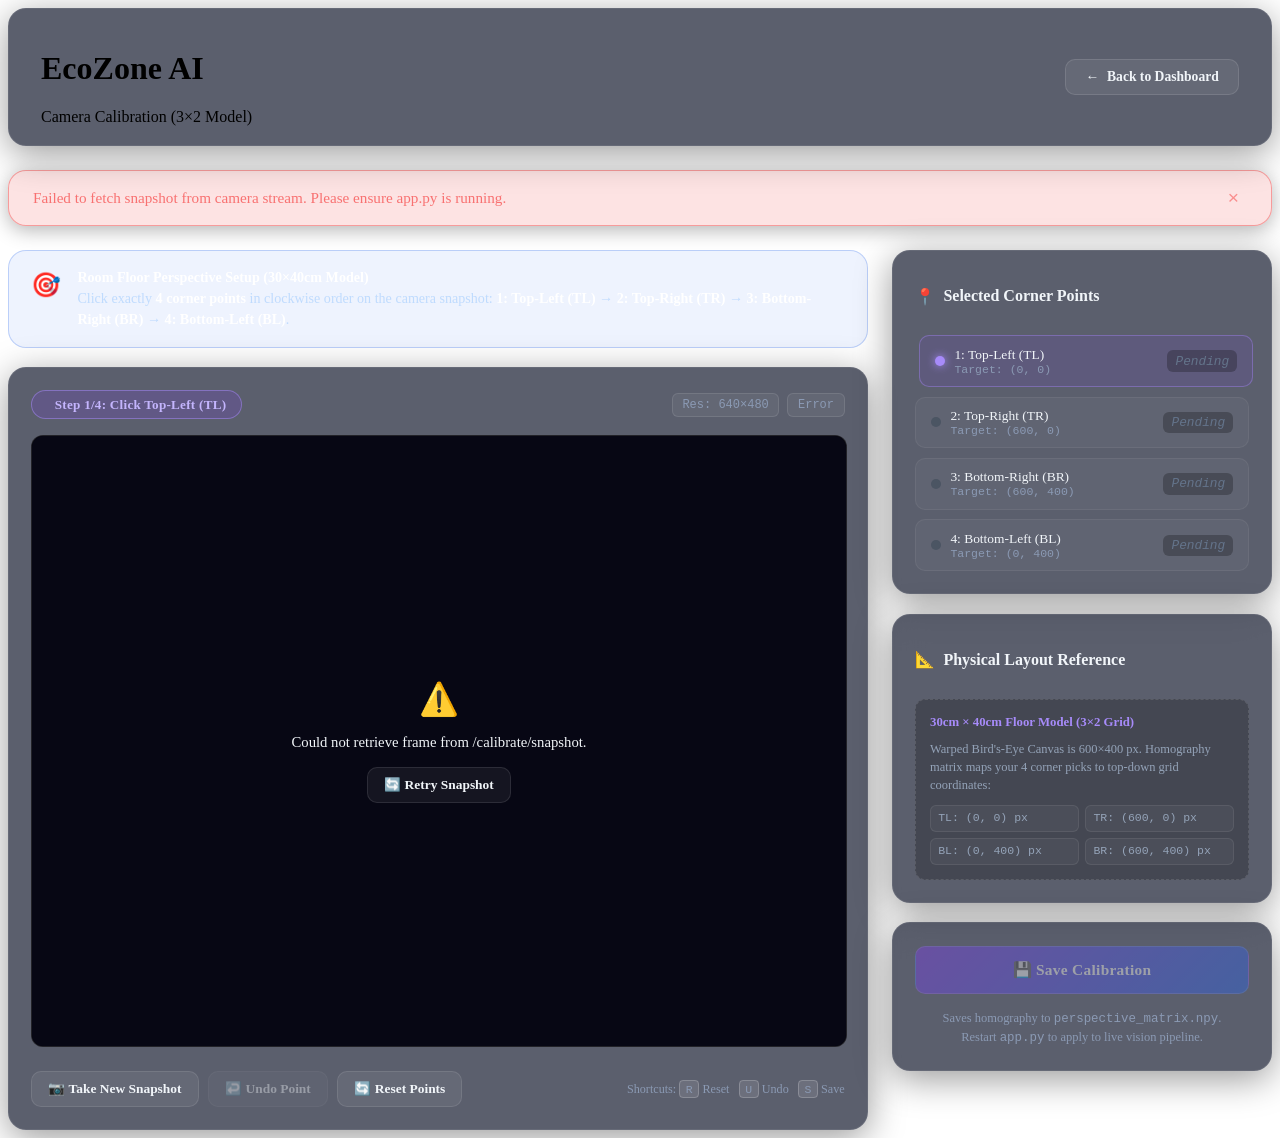
==== smart_building/templates/calibrate.html @ 0e6d8dfa "share" ====
<!DOCTYPE html>
<html lang="en">
<head>
  <meta charset="UTF-8">
  <meta name="viewport" content="width=device-width, initial-scale=1.0, maximum-scale=1.0, user-scalable=no">
  <title>EcoZone AI — Camera Perspective Calibration</title>
  <meta name="description" content="Interactive 4-point perspective calibration interface for EcoZone AI overhead camera.">

  <!-- Google Fonts: Inter & JetBrains Mono -->
  <link rel="preconnect" href="https://fonts.googleapis.com">
  <link rel="preconnect" href="https://fonts.gstatic.com" crossorigin>
  <link href="https://fonts.googleapis.com/css2?family=Inter:wght@300;400;500;600;700&family=JetBrains+Mono:wght@400;500;600&display=swap" rel="stylesheet">

  <!-- Main Dashboard Stylesheet -->
  <link rel="stylesheet" href="{{ url_for('static', filename='style.css') }}">

  <style>
    /* Dedicated Calibration Page Styles */
    .calibrate-page {
      max-width: 1360px;
      margin: 0 auto;
      display: flex;
      flex-direction: column;
      gap: 1.5rem;
    }

    .calibrate-header {
      display: flex;
      justify-content: space-between;
      align-items: center;
      padding: 1.2rem 2rem;
      background: var(--bg-card, rgba(14, 20, 40, 0.68));
      backdrop-filter: var(--blur, blur(14px));
      -webkit-backdrop-filter: var(--blur, blur(14px));
      border: 1px solid var(--border-glass, rgba(255,255,255,0.07));
      border-radius: var(--radius-card, 18px);
      box-shadow: var(--shadow-card, 0 8px 36px rgba(0,0,0,0.40));
    }

    .btn-nav-back {
      display: inline-flex;
      align-items: center;
      gap: 0.5rem;
      padding: 0.55rem 1.2rem;
      background: rgba(255, 255, 255, 0.06);
      border: 1px solid var(--border-glass, rgba(255,255,255,0.12));
      border-radius: var(--radius-sm, 10px);
      color: var(--text-main, #f1f5f9);
      text-decoration: none;
      font-size: 0.85rem;
      font-weight: 600;
      transition: var(--transition, 200ms ease-in-out);
    }
    .btn-nav-back:hover {
      background: rgba(255, 255, 255, 0.14);
      border-color: rgba(255, 255, 255, 0.25);
      transform: translateX(-2px);
    }

    .notification-banner {
      display: none;
      align-items: center;
      justify-content: space-between;
      padding: 1rem 1.5rem;
      border-radius: var(--radius-card, 18px);
      font-size: 0.95rem;
      font-weight: 500;
      animation: slideDown 0.3s cubic-bezier(0.16, 1, 0.3, 1);
      box-shadow: 0 4px 20px rgba(0,0,0,0.3);
    }
    .notification-banner.success {
      display: flex;
      background: rgba(16, 185, 129, 0.15);
      border: 1px solid rgba(16, 185, 129, 0.45);
      color: #34d399;
    }
    .notification-banner.error {
      display: flex;
      background: rgba(239, 68, 68, 0.15);
      border: 1px solid rgba(239, 68, 68, 0.45);
      color: #f87171;
    }
    .notification-close {
      background: none;
      border: none;
      color: inherit;
      font-size: 1.2rem;
      cursor: pointer;
      padding: 0 0.5rem;
      opacity: 0.75;
      transition: opacity 0.2s;
    }
    .notification-close:hover { opacity: 1; }

    @keyframes slideDown {
      from { opacity: 0; transform: translateY(-10px); }
      to { opacity: 1; transform: translateY(0); }
    }

    .calibrate-grid {
      display: grid;
      grid-template-columns: 1fr 380px;
      gap: 1.5rem;
      align-items: start;
    }

    @media (max-width: 1024px) {
      .calibrate-grid {
        grid-template-columns: 1fr;
      }
    }

    .workspace-section {
      display: flex;
      flex-direction: column;
      gap: 1.2rem;
    }

    .instruction-card {
      display: flex;
      align-items: flex-start;
      gap: 1rem;
      padding: 1rem 1.4rem;
      background: rgba(37, 99, 235, 0.08);
      border: 1px solid rgba(37, 99, 235, 0.25);
      border-radius: var(--radius-card, 18px);
      font-size: 0.88rem;
      line-height: 1.5;
      color: #bfdbfe;
    }
    .instruction-icon { font-size: 1.5rem; flex-shrink: 0; }
    .instruction-text strong { color: #ffffff; }

    .canvas-card {
      background: var(--bg-card, rgba(14, 20, 40, 0.68));
      backdrop-filter: var(--blur, blur(14px));
      -webkit-backdrop-filter: var(--blur, blur(14px));
      border: 1px solid var(--border-glass, rgba(255,255,255,0.07));
      border-radius: var(--radius-card, 18px);
      padding: 1.4rem;
      box-shadow: var(--shadow-card, 0 8px 36px rgba(0,0,0,0.40));
      display: flex;
      flex-direction: column;
      gap: 1rem;
    }

    .canvas-header {
      display: flex;
      justify-content: space-between;
      align-items: center;
      flex-wrap: wrap;
      gap: 0.75rem;
    }

    .step-badge {
      display: inline-flex;
      align-items: center;
      gap: 0.5rem;
      padding: 0.35rem 0.9rem;
      border-radius: 20px;
      font-size: 0.82rem;
      font-weight: 600;
      letter-spacing: 0.02em;
      transition: all 0.25s ease;
    }
    .step-badge.step-active {
      background: rgba(124, 58, 237, 0.18);
      border: 1px solid rgba(167, 139, 250, 0.5);
      color: #c4b5fd;
    }
    .step-badge.step-complete {
      background: rgba(16, 185, 129, 0.18);
      border: 1px solid rgba(16, 185, 129, 0.5);
      color: #34d399;
    }

    .canvas-meta-group {
      display: flex;
      gap: 0.5rem;
      flex-wrap: wrap;
    }
    .meta-pill {
      font-family: var(--text-mono, monospace);
      font-size: 0.75rem;
      padding: 0.25rem 0.6rem;
      background: rgba(255, 255, 255, 0.05);
      border: 1px solid rgba(255, 255, 255, 0.1);
      border-radius: 6px;
      color: var(--text-muted, #8b9ab4);
    }

    .canvas-wrapper {
      position: relative;
      width: 100%;
      background: #03030a;
      border: 1px solid rgba(255, 255, 255, 0.12);
      border-radius: 12px;
      overflow: hidden;
      display: flex;
      justify-content: center;
      align-items: center;
      touch-action: none;
      cursor: crosshair;
    }

    #calibrationCanvas {
      display: block;
      width: 100%;
      height: auto;
      max-height: 68vh;
      object-fit: contain;
      touch-action: none;
      user-select: none;
      -webkit-user-select: none;
    }

    .canvas-overlay {
      position: absolute;
      top: 0; left: 0; right: 0; bottom: 0;
      background: rgba(8, 8, 22, 0.88);
      backdrop-filter: blur(8px);
      display: flex;
      flex-direction: column;
      align-items: center;
      justify-content: center;
      gap: 1rem;
      z-index: 10;
      transition: opacity 0.25s ease;
    }
    .canvas-overlay.hidden {
      opacity: 0;
      pointer-events: none;
      display: none;
    }

    .spinner {
      width: 40px;
      height: 40px;
      border: 3px solid rgba(124, 58, 237, 0.2);
      border-top-color: #a78bfa;
      border-radius: 50%;
      animation: spin 0.8s linear infinite;
    }
    @keyframes spin {
      to { transform: rotate(360deg); }
    }

    .overlay-msg {
      font-size: 0.92rem;
      color: var(--text-main, #f1f5f9);
      font-weight: 500;
    }

    .canvas-toolbar {
      display: flex;
      justify-content: space-between;
      align-items: center;
      flex-wrap: wrap;
      gap: 0.75rem;
      padding-top: 0.5rem;
    }

    .btn-group {
      display: flex;
      gap: 0.6rem;
      flex-wrap: wrap;
    }

    .btn-action {
      display: inline-flex;
      align-items: center;
      gap: 0.45rem;
      padding: 0.55rem 1rem;
      font-size: 0.84rem;
      font-weight: 600;
      border-radius: var(--radius-sm, 10px);
      cursor: pointer;
      transition: var(--transition, 200ms ease-in-out);
      border: 1px solid var(--border-glass, rgba(255,255,255,0.1));
      background: rgba(255, 255, 255, 0.06);
      color: var(--text-main, #f1f5f9);
      font-family: inherit;
    }
    .btn-action:hover:not(:disabled) {
      background: rgba(255, 255, 255, 0.14);
      border-color: rgba(255, 255, 255, 0.25);
    }
    .btn-action:disabled {
      opacity: 0.4;
      cursor: not-allowed;
    }

    .keyboard-hint {
      font-size: 0.76rem;
      color: var(--text-muted, #8b9ab4);
    }
    kbd {
      background: rgba(255,255,255,0.1);
      border: 1px solid rgba(255,255,255,0.2);
      border-radius: 4px;
      padding: 0.1rem 0.35rem;
      font-family: var(--text-mono, monospace);
      font-size: 0.72rem;
    }

    .sidebar-section {
      display: flex;
      flex-direction: column;
      gap: 1.2rem;
    }

    .sidebar-card {
      background: var(--bg-card, rgba(14, 20, 40, 0.68));
      backdrop-filter: var(--blur, blur(14px));
      -webkit-backdrop-filter: var(--blur, blur(14px));
      border: 1px solid var(--border-glass, rgba(255,255,255,0.07));
      border-radius: var(--radius-card, 18px);
      padding: 1.4rem;
      box-shadow: var(--shadow-card, 0 8px 36px rgba(0,0,0,0.40));
      display: flex;
      flex-direction: column;
      gap: 1rem;
    }

    .card-title {
      font-size: 1rem;
      font-weight: 600;
      color: var(--text-main, #f1f5f9);
      display: flex;
      align-items: center;
      gap: 0.5rem;
    }

    .points-list {
      display: flex;
      flex-direction: column;
      gap: 0.6rem;
    }

    .point-item {
      display: flex;
      align-items: center;
      justify-content: space-between;
      padding: 0.65rem 0.9rem;
      border-radius: 10px;
      background: rgba(255, 255, 255, 0.03);
      border: 1px solid rgba(255, 255, 255, 0.06);
      transition: all 0.2s ease;
    }
    .point-item.active {
      background: rgba(124, 58, 237, 0.12);
      border-color: rgba(167, 139, 250, 0.4);
      transform: translateX(4px);
    }
    .point-item.completed {
      background: rgba(16, 185, 129, 0.08);
      border-color: rgba(16, 185, 129, 0.3);
    }

    .point-identity {
      display: flex;
      align-items: center;
      gap: 0.6rem;
    }
    .point-dot {
      width: 10px;
      height: 10px;
      border-radius: 50%;
      background: #4b5563;
      transition: all 0.2s ease;
    }
    .point-item.completed .point-dot {
      background: #10b981;
      box-shadow: 0 0 8px #10b981;
    }
    .point-item.active .point-dot {
      background: #a78bfa;
      box-shadow: 0 0 8px #a78bfa;
      animation: sse-pulse 1.2s infinite;
    }

    .point-name {
      font-size: 0.84rem;
      font-weight: 500;
      color: var(--text-main, #f1f5f9);
    }
    .point-target {
      font-size: 0.72rem;
      color: var(--text-muted, #8b9ab4);
      font-family: var(--text-mono, monospace);
    }

    .point-coord {
      font-family: var(--text-mono, monospace);
      font-size: 0.8rem;
      font-weight: 600;
      color: #60a5fa;
      background: rgba(0, 0, 0, 0.25);
      padding: 0.2rem 0.5rem;
      border-radius: 6px;
    }
    .point-coord.pending {
      color: var(--text-muted, #64748b);
      font-weight: 400;
      font-style: italic;
    }

    .mapping-reference-box {
      background: rgba(0, 0, 0, 0.25);
      border: 1px dashed rgba(255, 255, 255, 0.12);
      border-radius: 10px;
      padding: 0.85rem;
      display: flex;
      flex-direction: column;
      gap: 0.5rem;
      font-size: 0.78rem;
      color: var(--text-muted, #94a3b8);
      line-height: 1.45;
    }
    .mapping-reference-title {
      font-weight: 600;
      color: var(--text-accent, #a78bfa);
      font-size: 0.8rem;
    }
    .mapping-badge-row {
      display: grid;
      grid-template-columns: 1fr 1fr;
      gap: 0.4rem;
      margin-top: 0.2rem;
    }
    .map-badge {
      background: rgba(255, 255, 255, 0.04);
      border: 1px solid rgba(255, 255, 255, 0.08);
      padding: 0.25rem 0.45rem;
      border-radius: 6px;
      font-family: var(--text-mono, monospace);
      font-size: 0.72rem;
    }

    .btn-save-primary {
      display: flex;
      justify-content: center;
      align-items: center;
      gap: 0.6rem;
      width: 100%;
      padding: 0.9rem 1.5rem;
      background: var(--accent-gradient, linear-gradient(135deg, #7c3aed 0%, #2563eb 100%));
      border: 1px solid rgba(255, 255, 255, 0.2);
      border-radius: var(--radius-sm, 10px);
      color: #ffffff;
      font-size: 0.96rem;
      font-weight: 600;
      letter-spacing: 0.02em;
      cursor: pointer;
      transition: all 0.25s ease;
      box-shadow: 0 4px 18px rgba(124, 58, 237, 0.35);
      font-family: inherit;
    }
    .btn-save-primary:hover:not(:disabled) {
      box-shadow: 0 6px 26px rgba(124, 58, 237, 0.55);
      transform: translateY(-2px);
    }
    .btn-save-primary:disabled {
      opacity: 0.4;
      cursor: not-allowed;
      box-shadow: none;
      transform: none;
    }
  </style>
</head>
<body>

  <div class="dashboard-container calibrate-page">

    <!-- Top Navigation Header -->
    <header class="calibrate-header">
      <div class="logo-group">
        <h1 class="logo-text"><span class="logo-gradient">EcoZone</span> AI</h1>
        <span class="subtitle-badge">Camera Calibration (3×2 Model)</span>
      </div>
      <a href="/" class="btn-nav-back">
        <span>←</span> Back to Dashboard
      </a>
    </header>

    <!-- Global Notification Banner / Toast -->
    <div id="notification-banner" class="notification-banner">
      <span id="notification-text"></span>
      <button class="notification-close" onclick="closeNotification()">×</button>
    </div>

    <!-- Main Content Grid -->
    <div class="calibrate-grid">

      <!-- Left Column: Workspace & Canvas -->
      <section class="workspace-section">

        <!-- Instruction Alert -->
        <div class="instruction-card">
          <div class="instruction-icon">🎯</div>
          <div class="instruction-text">
            <strong>Room Floor Perspective Setup (30×40cm Model)</strong><br>
            Click exactly <strong>4 corner points</strong> in clockwise order on the camera snapshot:
            <strong>1: Top-Left (TL)</strong> → <strong>2: Top-Right (TR)</strong> → <strong>3: Bottom-Right (BR)</strong> → <strong>4: Bottom-Left (BL)</strong>.
          </div>
        </div>

        <!-- Canvas Container Card -->
        <div class="canvas-card">
          <div class="canvas-header">
            <div id="step-badge" class="step-badge step-active">
              <span id="step-dot" class="pulse-dot"></span>
              <span id="step-text">Step 1/4: Click Top-Left (TL)</span>
            </div>
            <div class="canvas-meta-group">
              <span id="resolution-pill" class="meta-pill">Res: 640×480</span>
              <span id="time-pill" class="meta-pill">Snapshot: Ready</span>
            </div>
          </div>

          <!-- Interactive HTML5 Canvas Workspace -->
          <div class="canvas-wrapper" id="canvas-wrapper">
            <canvas id="calibrationCanvas" width="640" height="480"></canvas>

            <!-- Loading Spinner Overlay -->
            <div id="canvas-loading" class="canvas-overlay">
              <div class="spinner"></div>
              <div class="overlay-msg" id="loading-msg">Fetching live snapshot from camera...</div>
            </div>

            <!-- Error State Overlay -->
            <div id="canvas-error" class="canvas-overlay hidden">
              <div style="font-size: 2rem;">⚠️</div>
              <div class="overlay-msg" id="error-overlay-msg">Failed to load camera frame.</div>
              <button class="btn-action" onclick="loadSnapshot()">🔄 Retry Snapshot</button>
            </div>
          </div>

          <!-- Canvas Quick Toolbar -->
          <div class="canvas-toolbar">
            <div class="btn-group">
              <button id="btn-refresh" class="btn-action" onclick="loadSnapshot()">
                📷 Take New Snapshot
              </button>
              <button id="btn-undo" class="btn-action" onclick="undoPoint()" disabled>
                ↩️ Undo Point
              </button>
              <button id="btn-reset" class="btn-action" onclick="resetPoints()">
                🔄 Reset Points
              </button>
            </div>
            <span class="keyboard-hint">
              Shortcuts: <kbd>R</kbd> Reset &nbsp; <kbd>U</kbd> Undo &nbsp; <kbd>S</kbd> Save
            </span>
          </div>
        </div>

      </section>

      <!-- Right Column: Step Checklist, Reference & Save Actions -->
      <aside class="sidebar-section">

        <!-- Calibration Checklist Card -->
        <div class="sidebar-card">
          <h2 class="card-title">
            <span>📍</span> Selected Corner Points
          </h2>

          <div class="points-list">
            <!-- Point 1: TL -->
            <div id="item-0" class="point-item active">
              <div class="point-identity">
                <span class="point-dot"></span>
                <div>
                  <div class="point-name">1: Top-Left (TL)</div>
                  <div class="point-target">Target: (0, 0)</div>
                </div>
              </div>
              <span id="coord-0" class="point-coord pending">Pending</span>
            </div>

            <!-- Point 2: TR -->
            <div id="item-1" class="point-item">
              <div class="point-identity">
                <span class="point-dot"></span>
                <div>
                  <div class="point-name">2: Top-Right (TR)</div>
                  <div class="point-target">Target: (600, 0)</div>
                </div>
              </div>
              <span id="coord-1" class="point-coord pending">Pending</span>
            </div>

            <!-- Point 3: BR -->
            <div id="item-2" class="point-item">
              <div class="point-identity">
                <span class="point-dot"></span>
                <div>
                  <div class="point-name">3: Bottom-Right (BR)</div>
                  <div class="point-target">Target: (600, 400)</div>
                </div>
              </div>
              <span id="coord-2" class="point-coord pending">Pending</span>
            </div>

            <!-- Point 4: BL -->
            <div id="item-3" class="point-item">
              <div class="point-identity">
                <span class="point-dot"></span>
                <div>
                  <div class="point-name">4: Bottom-Left (BL)</div>
                  <div class="point-target">Target: (0, 400)</div>
                </div>
              </div>
              <span id="coord-3" class="point-coord pending">Pending</span>
            </div>
          </div>
        </div>

        <!-- Destination Reference Guide -->
        <div class="sidebar-card">
          <h2 class="card-title">
            <span>📐</span> Physical Layout Reference
          </h2>

          <div class="mapping-reference-box">
            <div class="mapping-reference-title">30cm × 40cm Floor Model (3×2 Grid)</div>
            <div>Warped Bird's-Eye Canvas is 600×400 px. Homography matrix maps your 4 corner picks to top-down grid coordinates:</div>
            <div class="mapping-badge-row">
              <div class="map-badge">TL: (0, 0) px</div>
              <div class="map-badge">TR: (600, 0) px</div>
              <div class="map-badge">BL: (0, 400) px</div>
              <div class="map-badge">BR: (600, 400) px</div>
            </div>
          </div>
        </div>

        <!-- Action Card -->
        <div class="sidebar-card">
          <button id="btn-save" class="btn-save-primary" onclick="saveCalibration()" disabled>
            💾 Save Calibration
          </button>
          <div style="font-size: 0.78rem; color: var(--text-muted, #8b9ab4); text-align: center; line-height: 1.4;">
            Saves homography to <code>perspective_matrix.npy</code>.<br>
            Restart <code>app.py</code> to apply to live vision pipeline.
          </div>
        </div>

      </aside>

    </div><!-- /.calibrate-grid -->

  </div><!-- /.dashboard-container -->

  <script>
    /**
     * EcoZone AI — Interactive HTML5 Canvas Calibration Controller
     */
    (function () {
      // --- Constants & Config ---
      const POINT_DEFINITIONS = [
        { label: 'TL', name: 'Top-Left', color: '#10b981', target: '(0, 0)' },
        { label: 'TR', name: 'Top-Right', color: '#3b82f6', target: '(600, 0)' },
        { label: 'BR', name: 'Bottom-Right', color: '#8b5cf6', target: '(600, 400)' },
        { label: 'BL', name: 'Bottom-Left', color: '#f59e0b', target: '(0, 400)' }
      ];

      // --- DOM Elements ---
      const canvas = document.getElementById('calibrationCanvas');
      const ctx = canvas.getContext('2d');
      const loadingOverlay = document.getElementById('canvas-loading');
      const errorOverlay = document.getElementById('canvas-error');
      const errorOverlayMsg = document.getElementById('error-overlay-msg');
      const stepBadge = document.getElementById('step-badge');
      const stepText = document.getElementById('step-text');
      const resolutionPill = document.getElementById('resolution-pill');
      const timePill = document.getElementById('time-pill');
      const btnSave = document.getElementById('btn-save');
      const btnUndo = document.getElementById('btn-undo');
      const banner = document.getElementById('notification-banner');
      const bannerText = document.getElementById('notification-text');

      // --- Application State ---
      let rawImage = null;
      let points = []; // Array of { x, y, label, name, color }
      let isSaving = false;

      // --- Coordinate Extraction & Display Scaling ---
      function getCanvasCoordinates(event) {
        const rect = canvas.getBoundingClientRect();
        let clientX = 0;
        let clientY = 0;

        if (event.touches && event.touches.length > 0) {
          clientX = event.touches[0].clientX;
          clientY = event.touches[0].clientY;
        } else if (event.changedTouches && event.changedTouches.length > 0) {
          clientX = event.changedTouches[0].clientX;
          clientY = event.changedTouches[0].clientY;
        } else {
          clientX = event.clientX;
          clientY = event.clientY;
        }

        // CSS offsets
        const cssX = clientX - rect.left;
        const cssY = clientY - rect.top;

        // Scaling factors between CSS display size and internal canvas resolution
        const scaleX = canvas.width / rect.width;
        const scaleY = canvas.height / rect.height;

        let x = Math.round(cssX * scaleX);
        let y = Math.round(cssY * scaleY);

        // Clamp to image dimensions
        x = Math.max(0, Math.min(canvas.width - 1, x));
        y = Math.max(0, Math.min(canvas.height - 1, y));

        return { x, y };
      }

      // --- Canvas Drawing Engine ---
      function renderCanvas() {
        ctx.clearRect(0, 0, canvas.width, canvas.height);

        // 1. Draw snapshot image background
        if (rawImage && rawImage.complete && rawImage.naturalWidth > 0) {
          ctx.drawImage(rawImage, 0, 0, canvas.width, canvas.height);
        } else {
          // Dark fallback placeholder
          ctx.fillStyle = '#080816';
          ctx.fillRect(0, 0, canvas.width, canvas.height);
        }

        // 2. Draw connecting polygon / lines overlay
        if (points.length >= 2) {
          ctx.beginPath();
          ctx.moveTo(points[0].x, points[0].y);
          for (let i = 1; i < points.length; i++) {
            ctx.lineTo(points[i].x, points[i].y);
          }

          if (points.length === 4) {
            ctx.closePath();
            // Semi-transparent polygon surface fill
            ctx.fillStyle = 'rgba(16, 185, 129, 0.20)';
            ctx.fill();
            // Solid boundary line
            ctx.strokeStyle = '#10b981';
            ctx.lineWidth = 3;
            ctx.setLineDash([]);
            ctx.stroke();
          } else {
            // Dashed line for in-progress polygon
            ctx.strokeStyle = '#38bdf8';
            ctx.lineWidth = 2.5;
            ctx.setLineDash([8, 5]);
            ctx.stroke();
            ctx.setLineDash([]);
          }
        }

        // 3. Draw Point Markers & Labeled Badges
        points.forEach((pt, index) => {
          const { x, y, color, label } = pt;

          // Outer glowing halo
          ctx.beginPath();
          ctx.arc(x, y, 14, 0, Math.PI * 2);
          ctx.fillStyle = color + '44';
          ctx.fill();
          ctx.strokeStyle = color;
          ctx.lineWidth = 2;
          ctx.stroke();

          // Inner solid circle
          ctx.beginPath();
          ctx.arc(x, y, 6, 0, Math.PI * 2);
          ctx.fillStyle = color;
          ctx.fill();

          // White center dot
          ctx.beginPath();
          ctx.arc(x, y, 2, 0, Math.PI * 2);
          ctx.fillStyle = '#ffffff';
          ctx.fill();

          // Text Callout Pill Badge
          const badgeText = `${index + 1}: ${label} (${x}, ${y})`;
          ctx.font = '600 12px "JetBrains Mono", monospace';
          const textMetrics = ctx.measureText(badgeText);
          const badgeWidth = textMetrics.width + 16;
          const badgeHeight = 22;

          let badgeX = x + 12;
          let badgeY = y - 12 - badgeHeight;

          // Keep badge within canvas bounds
          if (badgeX + badgeWidth > canvas.width - 6) {
            badgeX = x - badgeWidth - 12;
          }
          if (badgeY < 6) {
            badgeY = y + 16;
          }

          // Badge Background Box
          ctx.fillStyle = 'rgba(8, 8, 22, 0.92)';
          ctx.strokeStyle = color;
          ctx.lineWidth = 1.5;
          roundRect(ctx, badgeX, badgeY, badgeWidth, badgeHeight, 6, true, true);

          // Badge Text
          ctx.fillStyle = '#f1f5f9';
          ctx.textBaseline = 'middle';
          ctx.fillText(badgeText, badgeX + 8, badgeY + badgeHeight / 2);
        });
      }

      // Helper to draw rounded rectangle on canvas
      function roundRect(context, x, y, width, height, radius, fill, stroke) {
        context.beginPath();
        context.moveTo(x + radius, y);
        context.lineTo(x + width - radius, y);
        context.quadraticCurveTo(x + width, y, x + width, y + radius);
        context.lineTo(x + width, y + height - radius);
        context.quadraticCurveTo(x + width, y + height, x + width - radius, y + height);
        context.lineTo(x + radius, y + height);
        context.quadraticCurveTo(x, y + height, x, y + height - radius);
        context.lineTo(x, y + radius);
        context.quadraticCurveTo(x, y, x + radius, y);
        context.closePath();
        if (fill) context.fill();
        if (stroke) context.stroke();
      }

      // --- UI State Sync ---
      function syncUI() {
        const count = points.length;

        // 1. Update Step Badge & Header Status
        if (count < 4) {
          const nextDef = POINT_DEFINITIONS[count];
          stepBadge.className = 'step-badge step-active';
          stepText.textContent = `Step ${count + 1}/4: Click ${nextDef.name} (${nextDef.label})`;
        } else {
          stepBadge.className = 'step-badge step-complete';
          stepText.textContent = `✅ 4/4 Corners Selected! Ready to Save`;
        }

        // 2. Update Checklist Items & Coordinates
        for (let i = 0; i < 4; i++) {
          const itemEl = document.getElementById(`item-${i}`);
          const coordEl = document.getElementById(`coord-${i}`);

          if (i < count) {
            itemEl.className = 'point-item completed';
            coordEl.className = 'point-coord';
            coordEl.textContent = `(${points[i].x}, ${points[i].y})`;
          } else if (i === count) {
            itemEl.className = 'point-item active';
            coordEl.className = 'point-coord pending';
            coordEl.textContent = 'Click to place';
          } else {
            itemEl.className = 'point-item';
            coordEl.className = 'point-coord pending';
            coordEl.textContent = 'Pending';
          }
        }

        // 3. Update Buttons
        btnSave.disabled = (count !== 4) || isSaving;
        btnUndo.disabled = (count === 0);

        // 4. Re-draw Canvas
        renderCanvas();
      }

      // --- Pointer / Touch Event Handlers ---
      function handleCanvasInteraction(e) {
        e.preventDefault();
        if (points.length >= 4) {
          showNotification('All 4 corners are placed. Click "Save Calibration" or "Reset" to change.', 'error');
          return;
        }

        const coords = getCanvasCoordinates(e);
        const nextDef = POINT_DEFINITIONS[points.length];

        points.push({
          x: coords.x,
          y: coords.y,
          label: nextDef.label,
          name: nextDef.name,
          color: nextDef.color
        });

        syncUI();
      }

      // --- Snapshot Ingestion ---
      function loadSnapshot() {
        loadingOverlay.classList.remove('hidden');
        errorOverlay.classList.add('hidden');
        timePill.textContent = 'Fetching...';

        const img = new Image();
        // Cache-busting timestamp
        img.src = '/calibrate/snapshot?t=' + Date.now();

        img.onload = function () {
          rawImage = img;
          canvas.width = img.naturalWidth || 640;
          canvas.height = img.naturalHeight || 480;

          resolutionPill.textContent = `Res: ${canvas.width}×${canvas.height}`;
          timePill.textContent = `Snapshot: ${new Date().toLocaleTimeString()}`;

          loadingOverlay.classList.add('hidden');
          syncUI();
        };

        img.onerror = function () {
          loadingOverlay.classList.add('hidden');
          errorOverlay.classList.remove('hidden');
          errorOverlayMsg.textContent = 'Could not retrieve frame from /calibrate/snapshot.';
          timePill.textContent = 'Error';
          showNotification('Failed to fetch snapshot from camera stream. Please ensure app.py is running.', 'error');
        };
      }

      // --- Actions: Reset, Undo, Save ---
      function resetPoints() {
        points = [];
        closeNotification();
        syncUI();
      }

      function undoPoint() {
        if (points.length > 0) {
          points.pop();
          closeNotification();
          syncUI();
        }
      }

      async function saveCalibration() {
        if (points.length !== 4) {
          showNotification('Please place all 4 corner points before saving.', 'error');
          return;
        }

        isSaving = true;
        btnSave.disabled = true;
        btnSave.innerHTML = '<span class="spinner" style="width:16px;height:16px;border-width:2px;display:inline-block;margin-right:8px;"></span> Saving...';

        const payload = {
          points: points.map(p => [p.x, p.y]),
          img_width: canvas.width,
          img_height: canvas.height
        };

        try {
          const response = await fetch('/calibrate/save', {
            method: 'POST',
            headers: {
              'Content-Type': 'application/json'
            },
            body: JSON.stringify(payload)
          });

          const data = await response.json();

          if (response.ok && data.status === 'ok') {
            showNotification('✅ Calibration saved! Restart app.py to apply.', 'success');
          } else {
            showNotification(`❌ Error saving calibration: ${data.message || 'Server error'}`, 'error');
          }
        } catch (err) {
          console.error('Failed to POST /calibrate/save:', err);
          showNotification('❌ Network error while saving calibration matrix.', 'error');
        } finally {
          isSaving = false;
          btnSave.innerHTML = '💾 Save Calibration';
          syncUI();
        }
      }

      // --- Notifications ---
      function showNotification(msg, type = 'success') {
        bannerText.innerHTML = msg;
        banner.className = `notification-banner ${type}`;
        banner.style.display = 'flex';
      }

      function closeNotification() {
        banner.className = 'notification-banner';
        banner.style.display = 'none';
      }

      // --- Keyboard Navigation ---
      function handleKeyDown(e) {
        if (e.target.tagName === 'INPUT' || e.target.tagName === 'TEXTAREA') return;
        const key = e.key.toLowerCase();
        if (key === 'r') {
          resetPoints();
        } else if (key === 'u') {
          undoPoint();
        } else if (key === 's' && points.length === 4 && !isSaving) {
          saveCalibration();
        }
      }

      // --- Attach Global Event Listeners ---
      canvas.addEventListener('pointerdown', handleCanvasInteraction);
      window.addEventListener('keydown', handleKeyDown);

      // Expose functions globally for HTML event handlers
      window.loadSnapshot = loadSnapshot;
      window.resetPoints = resetPoints;
      window.undoPoint = undoPoint;
      window.saveCalibration = saveCalibration;
      window.closeNotification = closeNotification;

      // Initial snapshot fetch on DOM load
      document.addEventListener('DOMContentLoaded', loadSnapshot);
    })();
  </script>
</body>
</html>
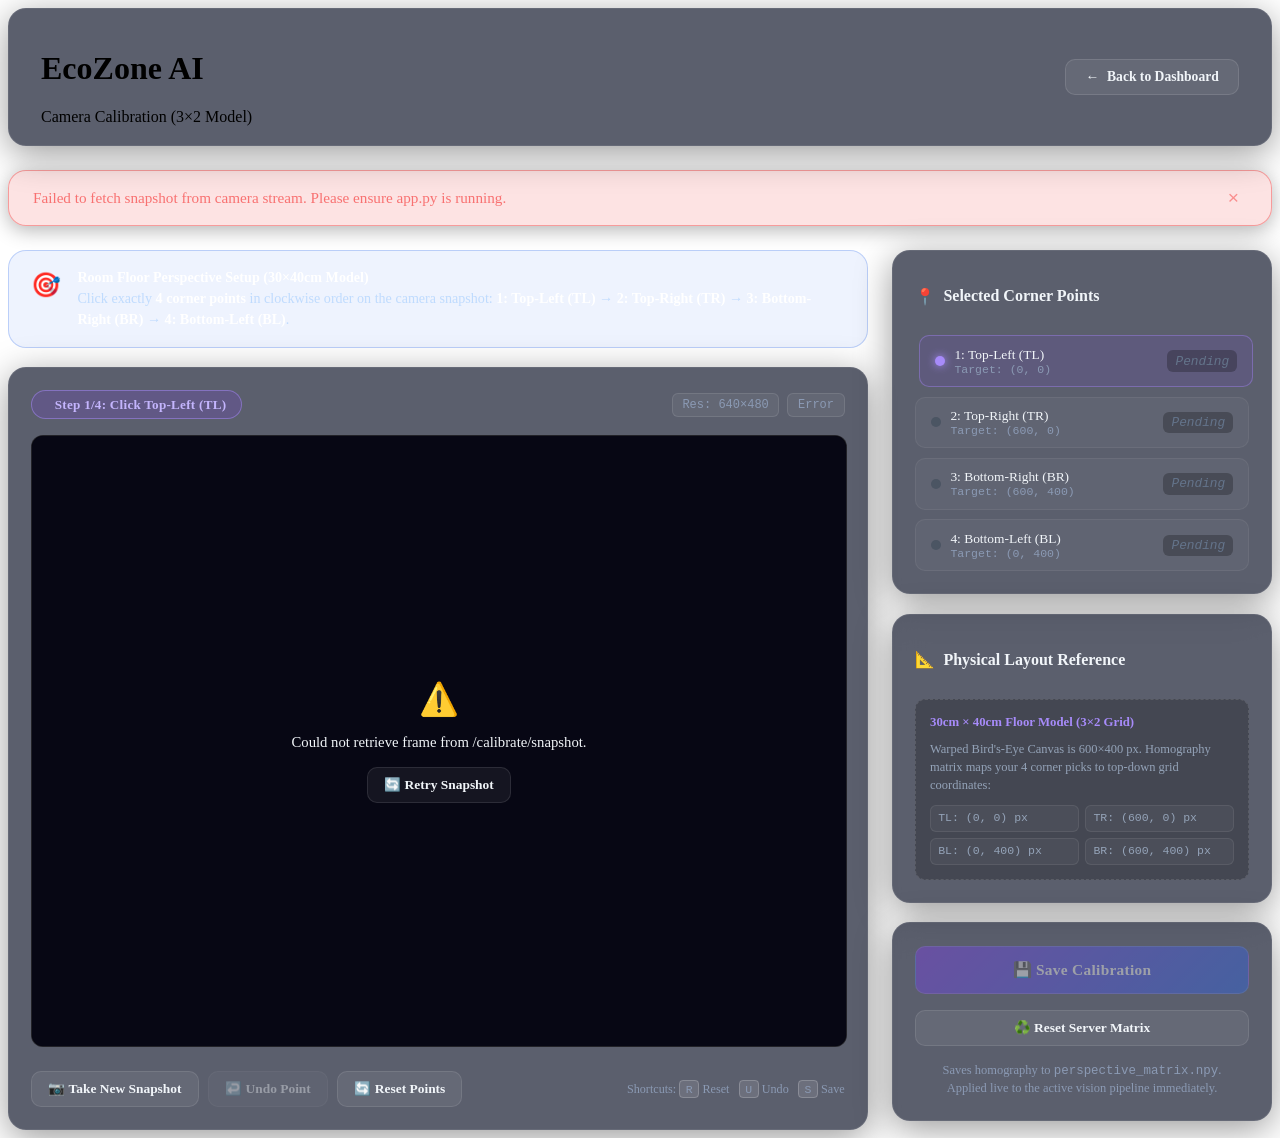
==== commit e9a2bb99: "update 15/11" ====
--- a/smart_building/templates/calibrate.html
+++ b/smart_building/templates/calibrate.html
@@ -640,9 +640,12 @@
           <button id="btn-save" class="btn-save-primary" onclick="saveCalibration()" disabled>
             💾 Save Calibration
           </button>
+          <button id="btn-reset-matrix" class="btn-action" style="width:100%; justify-content:center;" onclick="resetServerCalibration()">
+            ♻️ Reset Server Matrix
+          </button>
           <div style="font-size: 0.78rem; color: var(--text-muted, #8b9ab4); text-align: center; line-height: 1.4;">
             Saves homography to <code>perspective_matrix.npy</code>.<br>
-            Restart <code>app.py</code> to apply to live vision pipeline.
+            Applied live to the active vision pipeline immediately.
           </div>
         </div>
 
@@ -972,7 +975,7 @@
           const data = await response.json();
 
           if (response.ok && data.status === 'ok') {
-            showNotification('✅ Calibration saved! Restart app.py to apply.', 'success');
+            showNotification('✅ Calibration saved and applied live to vision pipeline!', 'success');
           } else {
             showNotification(`❌ Error saving calibration: ${data.message || 'Server error'}`, 'error');
           }
@@ -986,6 +989,21 @@
         }
       }
 
+      async function resetServerCalibration() {
+        try {
+          const response = await fetch('/calibrate/reset', { method: 'POST' });
+          const data = await response.json();
+          if (response.ok && data.status === 'ok') {
+            resetPoints();
+            showNotification('♻️ Server calibration matrix reset to identity.', 'success');
+          } else {
+            showNotification(`❌ Error resetting calibration: ${data.message || 'Server error'}`, 'error');
+          }
+        } catch (err) {
+          showNotification('❌ Network error while resetting calibration matrix.', 'error');
+        }
+      }
+
       // --- Notifications ---
       function showNotification(msg, type = 'success') {
         bannerText.innerHTML = msg;
@@ -1020,6 +1038,7 @@
       window.resetPoints = resetPoints;
       window.undoPoint = undoPoint;
       window.saveCalibration = saveCalibration;
+      window.resetServerCalibration = resetServerCalibration;
       window.closeNotification = closeNotification;
 
       // Initial snapshot fetch on DOM load
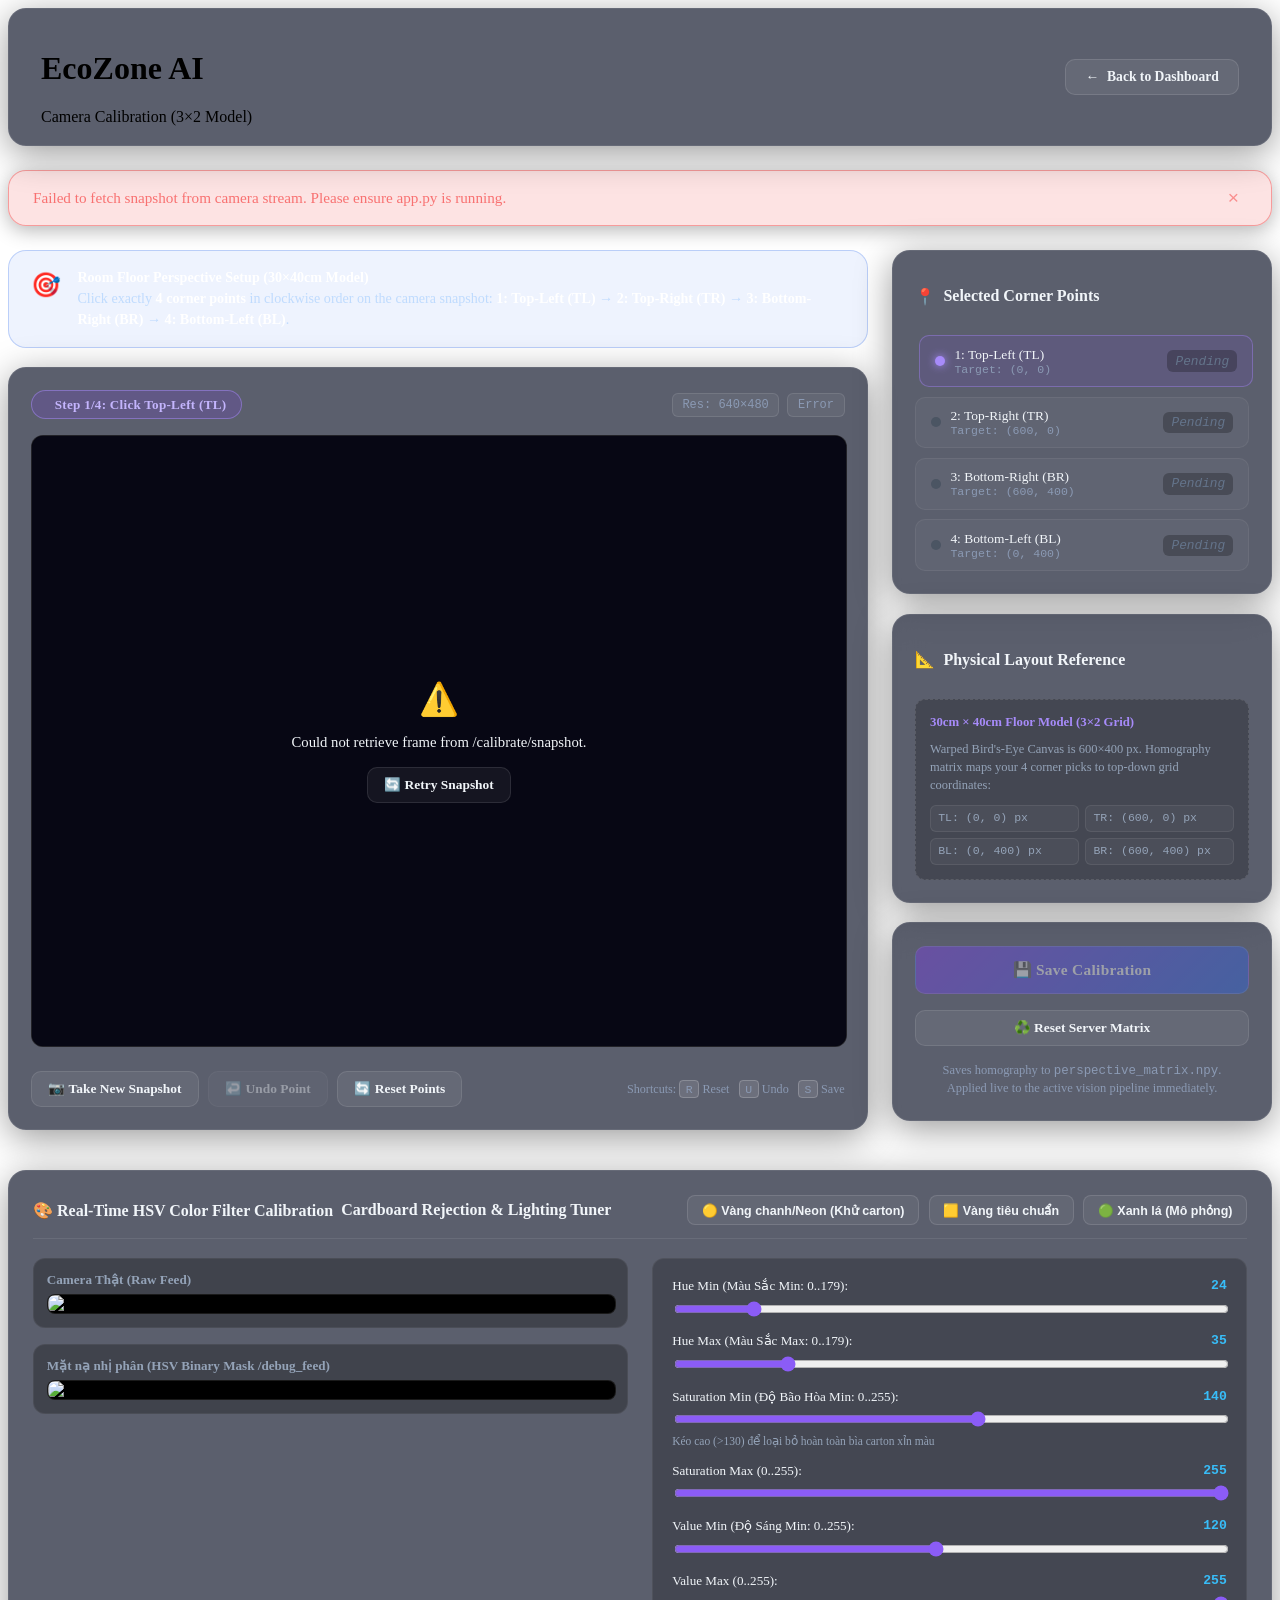
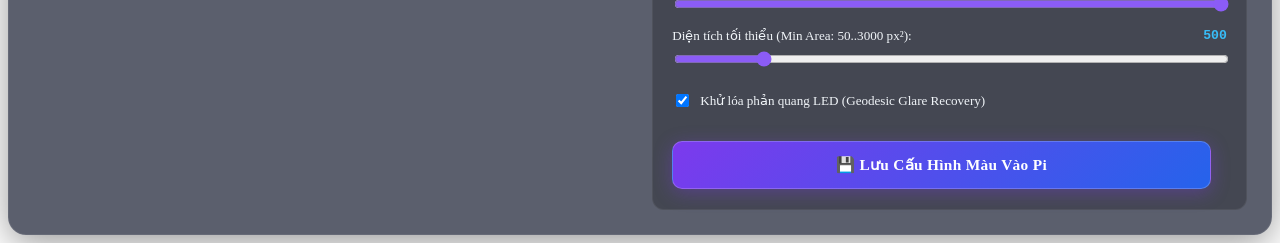
==== commit 5d0e3a50: "feat(ui): add live HSV color calibrator and cardboard rejection presets" ====
--- a/smart_building/templates/calibrate.html
+++ b/smart_building/templates/calibrate.html
@@ -466,6 +466,141 @@
       box-shadow: none;
       transform: none;
     }
+
+    /* HSV Calibrator Styles */
+    .hsv-calibrator-card {
+      background: var(--bg-card, rgba(14, 20, 40, 0.68));
+      backdrop-filter: var(--blur, blur(14px));
+      -webkit-backdrop-filter: var(--blur, blur(14px));
+      border: 1px solid var(--border-glass, rgba(255,255,255,0.07));
+      border-radius: var(--radius-card, 18px);
+      padding: 1.5rem;
+      box-shadow: var(--shadow-card, 0 8px 36px rgba(0,0,0,0.40));
+      display: flex;
+      flex-direction: column;
+      gap: 1.2rem;
+      margin-top: 1rem;
+    }
+    .hsv-header {
+      display: flex;
+      justify-content: space-between;
+      align-items: center;
+      flex-wrap: wrap;
+      gap: 1rem;
+      padding-bottom: 0.8rem;
+      border-bottom: 1px solid rgba(255,255,255,0.08);
+    }
+    .hsv-actions-top {
+      display: flex;
+      gap: 0.6rem;
+      flex-wrap: wrap;
+    }
+    .btn-preset {
+      padding: 0.4rem 0.85rem;
+      font-size: 0.78rem;
+      font-weight: 600;
+      border-radius: 8px;
+      background: rgba(255, 255, 255, 0.05);
+      border: 1px solid rgba(255, 255, 255, 0.12);
+      color: var(--text-main, #f1f5f9);
+      cursor: pointer;
+      transition: all 0.2s;
+    }
+    .btn-preset:hover {
+      background: rgba(255, 255, 255, 0.12);
+      border-color: rgba(255, 255, 255, 0.25);
+    }
+    .hsv-grid {
+      display: grid;
+      grid-template-columns: 1fr 1fr;
+      gap: 1.5rem;
+    }
+    @media (max-width: 900px) {
+      .hsv-grid {
+        grid-template-columns: 1fr;
+      }
+    }
+    .hsv-feeds-panel {
+      display: flex;
+      flex-direction: column;
+      gap: 1rem;
+    }
+    .feed-box {
+      display: flex;
+      flex-direction: column;
+      gap: 0.4rem;
+      background: rgba(0,0,0,0.3);
+      padding: 0.8rem;
+      border-radius: 12px;
+      border: 1px solid rgba(255,255,255,0.06);
+    }
+    .feed-label {
+      font-size: 0.82rem;
+      font-weight: 600;
+      color: var(--text-muted, #94a3b8);
+    }
+    .live-stream-img {
+      width: 100%;
+      height: auto;
+      border-radius: 8px;
+      border: 1px solid rgba(255,255,255,0.1);
+      background: #000;
+    }
+    .hsv-controls-panel {
+      display: flex;
+      flex-direction: column;
+      gap: 0.9rem;
+      background: rgba(0,0,0,0.25);
+      padding: 1.2rem;
+      border-radius: 12px;
+      border: 1px solid rgba(255,255,255,0.06);
+    }
+    .slider-group {
+      display: flex;
+      flex-direction: column;
+      gap: 0.3rem;
+    }
+    .slider-header {
+      display: flex;
+      justify-content: space-between;
+      font-size: 0.82rem;
+      color: var(--text-main, #f1f5f9);
+    }
+    .slider-val {
+      font-family: var(--text-mono, monospace);
+      font-weight: 700;
+      color: #38bdf8;
+    }
+    .slider-hint {
+      font-size: 0.72rem;
+      color: #94a3b8;
+    }
+    .slider-group input[type=range] {
+      width: 100%;
+      accent-color: #8b5cf6;
+      cursor: pointer;
+    }
+    .toggle-group {
+      padding: 0.5rem 0;
+    }
+    .toggle-label {
+      display: flex;
+      align-items: center;
+      gap: 0.5rem;
+      font-size: 0.82rem;
+      cursor: pointer;
+      color: var(--text-main, #f1f5f9);
+    }
+    .hsv-footer-buttons {
+      display: flex;
+      align-items: center;
+      gap: 1rem;
+      margin-top: 0.5rem;
+    }
+    .save-status-msg {
+      font-size: 0.82rem;
+      font-weight: 600;
+    }
   </style>
 </head>
 <body>
@@ -652,6 +787,107 @@
       </aside>
 
     </div><!-- /.calibrate-grid -->
+
+    <!-- Real-Time Color Detection Calibrator (HSV & Glare Recovery) -->
+    <section class="hsv-calibrator-card" id="hsv-calibrator-section">
+      <div class="hsv-header">
+        <div class="card-title">
+          <span>🎨 Real-Time HSV Color Filter Calibration</span>
+          <span class="subtitle-badge">Cardboard Rejection & Lighting Tuner</span>
+        </div>
+        <div class="hsv-actions-top">
+          <button type="button" class="btn-preset" onclick="applyColorPreset('lemon_yellow')">🟡 Vàng chanh/Neon (Khử carton)</button>
+          <button type="button" class="btn-preset" onclick="applyColorPreset('standard_yellow')">🟨 Vàng tiêu chuẩn</button>
+          <button type="button" class="btn-preset" onclick="applyColorPreset('green_sim')">🟢 Xanh lá (Mô phỏng)</button>
+        </div>
+      </div>
+
+      <div class="hsv-grid">
+        <!-- Live Video Feeds: Raw Feed & Debug Mask -->
+        <div class="hsv-feeds-panel">
+          <div class="feed-box">
+            <div class="feed-label">Camera Thật (Raw Feed)</div>
+            <img src="/raw_feed" class="live-stream-img" alt="Camera Feed">
+          </div>
+          <div class="feed-box">
+            <div class="feed-label">Mặt nạ nhị phân (HSV Binary Mask /debug_feed)</div>
+            <img src="/debug_feed" class="live-stream-img" id="debug-mask-img" alt="HSV Debug Mask">
+          </div>
+        </div>
+
+        <!-- Sliders & Controls -->
+        <div class="hsv-controls-panel">
+          <div class="slider-group">
+            <div class="slider-header">
+              <label for="slider-h-min">Hue Min (Màu Sắc Min: 0..179):</label>
+              <span id="val-h-min" class="slider-val">24</span>
+            </div>
+            <input type="range" id="slider-h-min" min="0" max="179" value="24" oninput="onColorSliderChange()">
+          </div>
+
+          <div class="slider-group">
+            <div class="slider-header">
+              <label for="slider-h-max">Hue Max (Màu Sắc Max: 0..179):</label>
+              <span id="val-h-max" class="slider-val">35</span>
+            </div>
+            <input type="range" id="slider-h-max" min="0" max="179" value="35" oninput="onColorSliderChange()">
+          </div>
+
+          <div class="slider-group">
+            <div class="slider-header">
+              <label for="slider-s-min">Saturation Min (Độ Bão Hòa Min: 0..255):</label>
+              <span id="val-s-min" class="slider-val">140</span>
+            </div>
+            <input type="range" id="slider-s-min" min="0" max="255" value="140" oninput="onColorSliderChange()">
+            <span class="slider-hint">Kéo cao (&gt;130) để loại bỏ hoàn toàn bìa carton xỉn màu</span>
+          </div>
+
+          <div class="slider-group">
+            <div class="slider-header">
+              <label for="slider-s-max">Saturation Max (0..255):</label>
+              <span id="val-s-max" class="slider-val">255</span>
+            </div>
+            <input type="range" id="slider-s-max" min="0" max="255" value="255" oninput="onColorSliderChange()">
+          </div>
+
+          <div class="slider-group">
+            <div class="slider-header">
+              <label for="slider-v-min">Value Min (Độ Sáng Min: 0..255):</label>
+              <span id="val-v-min" class="slider-val">120</span>
+            </div>
+            <input type="range" id="slider-v-min" min="0" max="255" value="120" oninput="onColorSliderChange()">
+          </div>
+
+          <div class="slider-group">
+            <div class="slider-header">
+              <label for="slider-v-max">Value Max (0..255):</label>
+              <span id="val-v-max" class="slider-val">255</span>
+            </div>
+            <input type="range" id="slider-v-max" min="0" max="255" value="255" oninput="onColorSliderChange()">
+          </div>
+
+          <div class="slider-group">
+            <div class="slider-header">
+              <label for="slider-min-area">Diện tích tối thiểu (Min Area: 50..3000 px²):</label>
+              <span id="val-min-area" class="slider-val">500</span>
+            </div>
+            <input type="range" id="slider-min-area" min="50" max="3000" step="50" value="500" oninput="onColorSliderChange()">
+          </div>
+
+          <div class="toggle-group">
+            <label class="toggle-label" for="chk-glare-recovery">
+              <input type="checkbox" id="chk-glare-recovery" checked onchange="onColorSliderChange()">
+              <span>Khử lóa phản quang LED (Geodesic Glare Recovery)</span>
+            </label>
+          </div>
+
+          <div class="hsv-footer-buttons">
+            <button type="button" class="btn-save-primary" onclick="saveColorConfig(true)">💾 Lưu Cấu Hình Màu Vào Pi</button>
+            <span id="hsv-save-status" class="save-status-msg"></span>
+          </div>
+        </div>
+      </div>
+    </section>
 
   </div><!-- /.dashboard-container -->
 
@@ -1044,6 +1280,138 @@
       // Initial snapshot fetch on DOM load
       document.addEventListener('DOMContentLoaded', loadSnapshot);
     })();
+
+    // --- HSV Color Filter Controller ---
+    let colorDebounceTimer = null;
+
+    function fetchColorConfig() {
+      fetch('/api/color_config')
+        .then(function(res) { return res.json(); })
+        .then(function(data) {
+          if (data && data.status === 'ok' && data.config) {
+            const cfg = data.config;
+            const l = cfg.lower_hsv || [24, 130, 100];
+            const u = cfg.upper_hsv || [35, 255, 255];
+            document.getElementById('slider-h-min').value = l[0];
+            document.getElementById('slider-s-min').value = l[1];
+            document.getElementById('slider-v-min').value = l[2];
+            document.getElementById('slider-h-max').value = u[0];
+            document.getElementById('slider-s-max').value = u[1];
+            document.getElementById('slider-v-max').value = u[2];
+            document.getElementById('slider-min-area').value = cfg.min_contour_area || 500;
+            document.getElementById('chk-glare-recovery').checked = (cfg.enable_glare_recovery !== false);
+            updateColorReadouts();
+          }
+        })
+        .catch(function(err) { console.warn('Could not fetch color config:', err); });
+    }
+
+    function updateColorReadouts() {
+      document.getElementById('val-h-min').textContent = document.getElementById('slider-h-min').value;
+      document.getElementById('val-s-min').textContent = document.getElementById('slider-s-min').value;
+      document.getElementById('val-v-min').textContent = document.getElementById('slider-v-min').value;
+      document.getElementById('val-h-max').textContent = document.getElementById('slider-h-max').value;
+      document.getElementById('val-s-max').textContent = document.getElementById('slider-s-max').value;
+      document.getElementById('val-v-max').textContent = document.getElementById('slider-v-max').value;
+      document.getElementById('val-min-area').textContent = document.getElementById('slider-min-area').value;
+    }
+
+    function onColorSliderChange() {
+      updateColorReadouts();
+      clearTimeout(colorDebounceTimer);
+      colorDebounceTimer = setTimeout(function() {
+        saveColorConfig(false);
+      }, 150);
+    }
+
+    function applyColorPreset(type) {
+      if (type === 'lemon_yellow') {
+        // Neon / Bright Lemon Yellow: Strips out cardboard completely
+        document.getElementById('slider-h-min').value = 24;
+        document.getElementById('slider-h-max').value = 35;
+        document.getElementById('slider-s-min').value = 140;
+        document.getElementById('slider-s-max').value = 255;
+        document.getElementById('slider-v-min').value = 120;
+        document.getElementById('slider-v-max').value = 255;
+        document.getElementById('slider-min-area').value = 500;
+        document.getElementById('chk-glare-recovery').checked = true;
+      } else if (type === 'standard_yellow') {
+        document.getElementById('slider-h-min').value = 20;
+        document.getElementById('slider-h-max').value = 35;
+        document.getElementById('slider-s-min').value = 100;
+        document.getElementById('slider-s-max').value = 255;
+        document.getElementById('slider-v-min').value = 100;
+        document.getElementById('slider-v-max').value = 255;
+        document.getElementById('slider-min-area').value = 500;
+        document.getElementById('chk-glare-recovery').checked = true;
+      } else if (type === 'green_sim') {
+        document.getElementById('slider-h-min').value = 55;
+        document.getElementById('slider-h-max').value = 85;
+        document.getElementById('slider-s-min').value = 150;
+        document.getElementById('slider-s-max').value = 255;
+        document.getElementById('slider-v-min').value = 100;
+        document.getElementById('slider-v-max').value = 255;
+        document.getElementById('slider-min-area').value = 50;
+        document.getElementById('chk-glare-recovery').checked = false;
+      }
+      onColorSliderChange();
+    }
+
+    function saveColorConfig(isExplicit) {
+      const payload = {
+        lower_hsv: [
+          parseInt(document.getElementById('slider-h-min').value, 10),
+          parseInt(document.getElementById('slider-s-min').value, 10),
+          parseInt(document.getElementById('slider-v-min').value, 10),
+        ],
+        upper_hsv: [
+          parseInt(document.getElementById('slider-h-max').value, 10),
+          parseInt(document.getElementById('slider-s-max').value, 10),
+          parseInt(document.getElementById('slider-v-max').value, 10),
+        ],
+        min_contour_area: parseFloat(document.getElementById('slider-min-area').value),
+        enable_glare_recovery: document.getElementById('chk-glare-recovery').checked,
+      };
+
+      const statusEl = document.getElementById('hsv-save-status');
+      if (isExplicit) {
+        statusEl.textContent = 'Saving...';
+        statusEl.style.color = '#38bdf8';
+      }
+
+      fetch('/api/color_config', {
+        method: 'POST',
+        headers: { 'Content-Type': 'application/json' },
+        body: JSON.stringify(payload),
+      })
+      .then(function(res) { return res.json(); })
+      .then(function(data) {
+        if (data && data.status === 'ok') {
+          if (isExplicit) {
+            statusEl.textContent = '✓ Đã lưu cấu hình màu!';
+            statusEl.style.color = '#10b981';
+            setTimeout(function() { statusEl.textContent = ''; }, 3000);
+          }
+        } else {
+          if (isExplicit) {
+            statusEl.textContent = '❌ Lỗi khi lưu: ' + (data.message || 'Error');
+            statusEl.style.color = '#ef4444';
+          }
+        }
+      })
+      .catch(function(err) {
+        if (isExplicit) {
+          statusEl.textContent = '❌ Lỗi kết nối';
+          statusEl.style.color = '#ef4444';
+        }
+      });
+    }
+
+    window.applyColorPreset = applyColorPreset;
+    window.onColorSliderChange = onColorSliderChange;
+    window.saveColorConfig = saveColorConfig;
+
+    document.addEventListener('DOMContentLoaded', fetchColorConfig);
   </script>
 </body>
 </html>
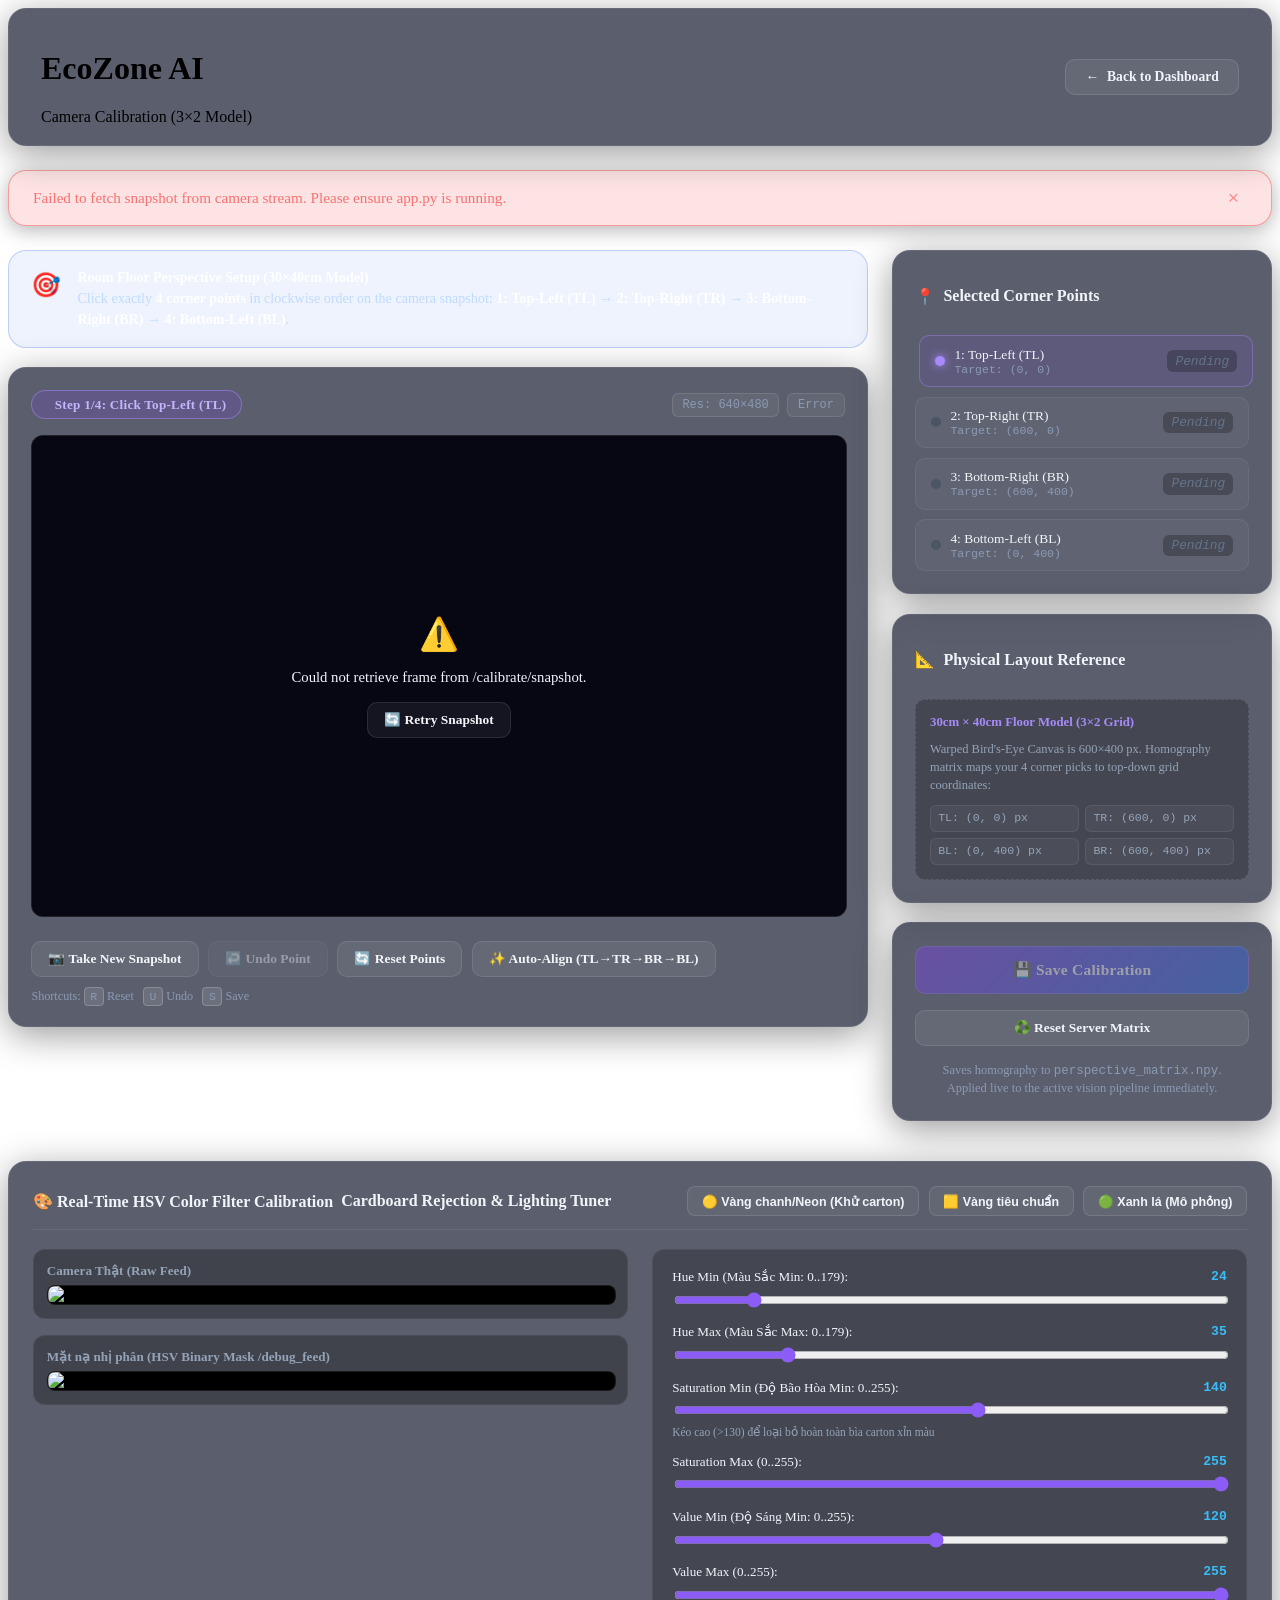
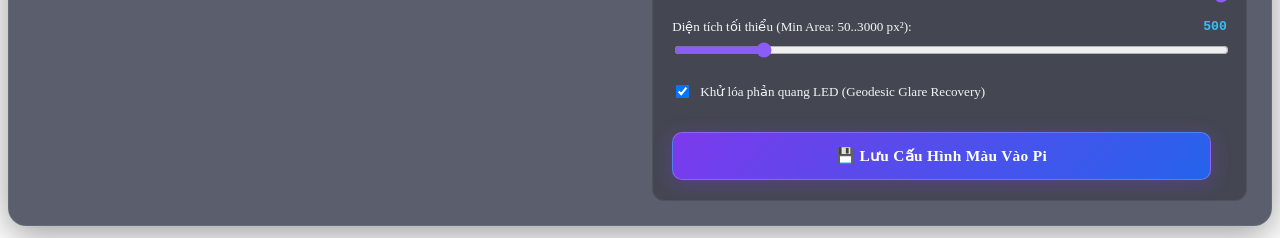
==== commit fa4d3c22: "fix(calibrate): fix canvas click offset, add live crosshair and auto-order corners" ====
--- a/smart_building/templates/calibrate.html
+++ b/smart_building/templates/calibrate.html
@@ -205,13 +205,15 @@
 
     #calibrationCanvas {
       display: block;
-      width: 100%;
+      max-width: 100%;
+      max-height: 65vh;
+      width: auto;
       height: auto;
-      max-height: 68vh;
-      object-fit: contain;
+      margin: 0 auto;
       touch-action: none;
       user-select: none;
       -webkit-user-select: none;
+      cursor: crosshair;
     }
 
     .canvas-overlay {
@@ -682,6 +684,9 @@
               </button>
               <button id="btn-reset" class="btn-action" onclick="resetPoints()">
                 🔄 Reset Points
+              </button>
+              <button id="btn-auto-order" class="btn-action" onclick="autoOrderCorners()" title="Tự động sắp xếp 4 góc theo đúng chuẩn chiều kim đồng hồ">
+                ✨ Auto-Align (TL→TR→BR→BL)
               </button>
             </div>
             <span class="keyboard-hint">
@@ -1054,6 +1059,44 @@
           ctx.textBaseline = 'middle';
           ctx.fillText(badgeText, badgeX + 8, badgeY + badgeHeight / 2);
         });
+
+        // 4. Live Cursor Crosshair & Coordinates on Hover
+        if (hoverCoords && points.length < 4) {
+          const hx = hoverCoords.x;
+          const hy = hoverCoords.y;
+
+          // Crosshair dashed guide lines
+          ctx.beginPath();
+          ctx.setLineDash([4, 4]);
+          ctx.strokeStyle = 'rgba(56, 189, 248, 0.45)';
+          ctx.lineWidth = 1;
+          ctx.moveTo(hx, 0);
+          ctx.lineTo(hx, canvas.height);
+          ctx.moveTo(0, hy);
+          ctx.lineTo(canvas.width, hy);
+          ctx.stroke();
+          ctx.setLineDash([]);
+
+          // Center crosshair ring
+          ctx.beginPath();
+          ctx.arc(hx, hy, 7, 0, Math.PI * 2);
+          ctx.strokeStyle = '#38bdf8';
+          ctx.lineWidth = 1.5;
+          ctx.stroke();
+
+          // Live coordinate pill
+          const coordText = `(${hx}, ${hy})`;
+          ctx.font = '600 11px "JetBrains Mono", monospace';
+          const tw = ctx.measureText(coordText).width + 12;
+          const px = (hx + tw + 10 > canvas.width) ? hx - tw - 10 : hx + 10;
+          const py = (hy - 24 < 0) ? hy + 24 : hy - 12;
+          ctx.fillStyle = 'rgba(15, 23, 42, 0.85)';
+          ctx.strokeStyle = '#38bdf8';
+          ctx.lineWidth = 1;
+          roundRect(ctx, px, py - 14, tw, 20, 4, true, true);
+          ctx.fillStyle = '#38bdf8';
+          ctx.fillText(coordText, px + 6, py);
+        }
       }
 
       // Helper to draw rounded rectangle on canvas
@@ -1151,6 +1194,7 @@
           rawImage = img;
           canvas.width = img.naturalWidth || 640;
           canvas.height = img.naturalHeight || 480;
+          canvas.style.aspectRatio = `${canvas.width} / ${canvas.height}`;
 
           resolutionPill.textContent = `Res: ${canvas.width}×${canvas.height}`;
           timePill.textContent = `Snapshot: ${new Date().toLocaleTimeString()}`;
@@ -1183,10 +1227,77 @@
         }
       }
 
+      function autoOrderCorners() {
+        if (points.length !== 4) {
+          showNotification('Cần chọn đủ 4 góc trước khi tự động sắp xếp.', 'error');
+          return false;
+        }
+
+        const rawPts = points.map(p => ({ x: p.x, y: p.y }));
+        const cx = rawPts.reduce((acc, p) => acc + p.x, 0) / 4.0;
+        const cy = rawPts.reduce((acc, p) => acc + p.y, 0) / 4.0;
+
+        const topPts = rawPts.filter(p => p.y <= cy);
+        const botPts = rawPts.filter(p => p.y > cy);
+
+        let tl, tr, br, bl;
+        if (topPts.length === 2 && botPts.length === 2) {
+          topPts.sort((a, b) => a.x - b.x);
+          botPts.sort((a, b) => b.x - a.x);
+          tl = topPts[0];
+          tr = topPts[1];
+          br = botPts[0];
+          bl = botPts[1];
+        } else {
+          rawPts.sort((a, b) => Math.atan2(a.y - cy, a.x - cx) - Math.atan2(b.y - cy, b.x - cx));
+          let minIdx = 0;
+          let minSum = rawPts[0].x + rawPts[0].y;
+          for (let i = 1; i < 4; i++) {
+            const sum = rawPts[i].x + rawPts[i].y;
+            if (sum < minSum) {
+              minSum = sum;
+              minIdx = i;
+            }
+          }
+          tl = rawPts[minIdx];
+          tr = rawPts[(minIdx + 1) % 4];
+          br = rawPts[(minIdx + 2) % 4];
+          bl = rawPts[(minIdx + 3) % 4];
+        }
+
+        const sortedCoords = [tl, tr, br, bl];
+        points = sortedCoords.map((coord, idx) => {
+          const def = POINT_DEFINITIONS[idx];
+          return {
+            x: coord.x,
+            y: coord.y,
+            label: def.label,
+            name: def.name,
+            color: def.color
+          };
+        });
+
+        syncUI();
+        return true;
+      }
+
       async function saveCalibration() {
         if (points.length !== 4) {
           showNotification('Please place all 4 corner points before saving.', 'error');
           return;
+        }
+
+        // Check if points are counter-clockwise (signedArea <= 0 in screen coordinates)
+        let signedArea = 0;
+        for (let i = 0; i < points.length; i++) {
+          const j = (i + 1) % points.length;
+          signedArea += points[i].x * points[j].y;
+          signedArea -= points[j].x * points[i].y;
+        }
+
+        if (signedArea <= 0) {
+          autoOrderCorners();
+          showNotification('🔄 Đã tự động chuẩn hóa 4 góc theo chiều kim đồng hồ (TL → TR → BR → BL)!', 'success');
         }
 
         isSaving = true;
@@ -1266,6 +1377,18 @@
       }
 
       // --- Attach Global Event Listeners ---
+      let hoverCoords = null;
+      canvas.addEventListener('pointermove', function(e) {
+        if (points.length < 4) {
+          hoverCoords = getCanvasCoordinates(e);
+          renderCanvas();
+        }
+      });
+      canvas.addEventListener('pointerleave', function() {
+        hoverCoords = null;
+        renderCanvas();
+      });
+
       canvas.addEventListener('pointerdown', handleCanvasInteraction);
       window.addEventListener('keydown', handleKeyDown);
 
@@ -1273,6 +1396,7 @@
       window.loadSnapshot = loadSnapshot;
       window.resetPoints = resetPoints;
       window.undoPoint = undoPoint;
+      window.autoOrderCorners = autoOrderCorners;
       window.saveCalibration = saveCalibration;
       window.resetServerCalibration = resetServerCalibration;
       window.closeNotification = closeNotification;
